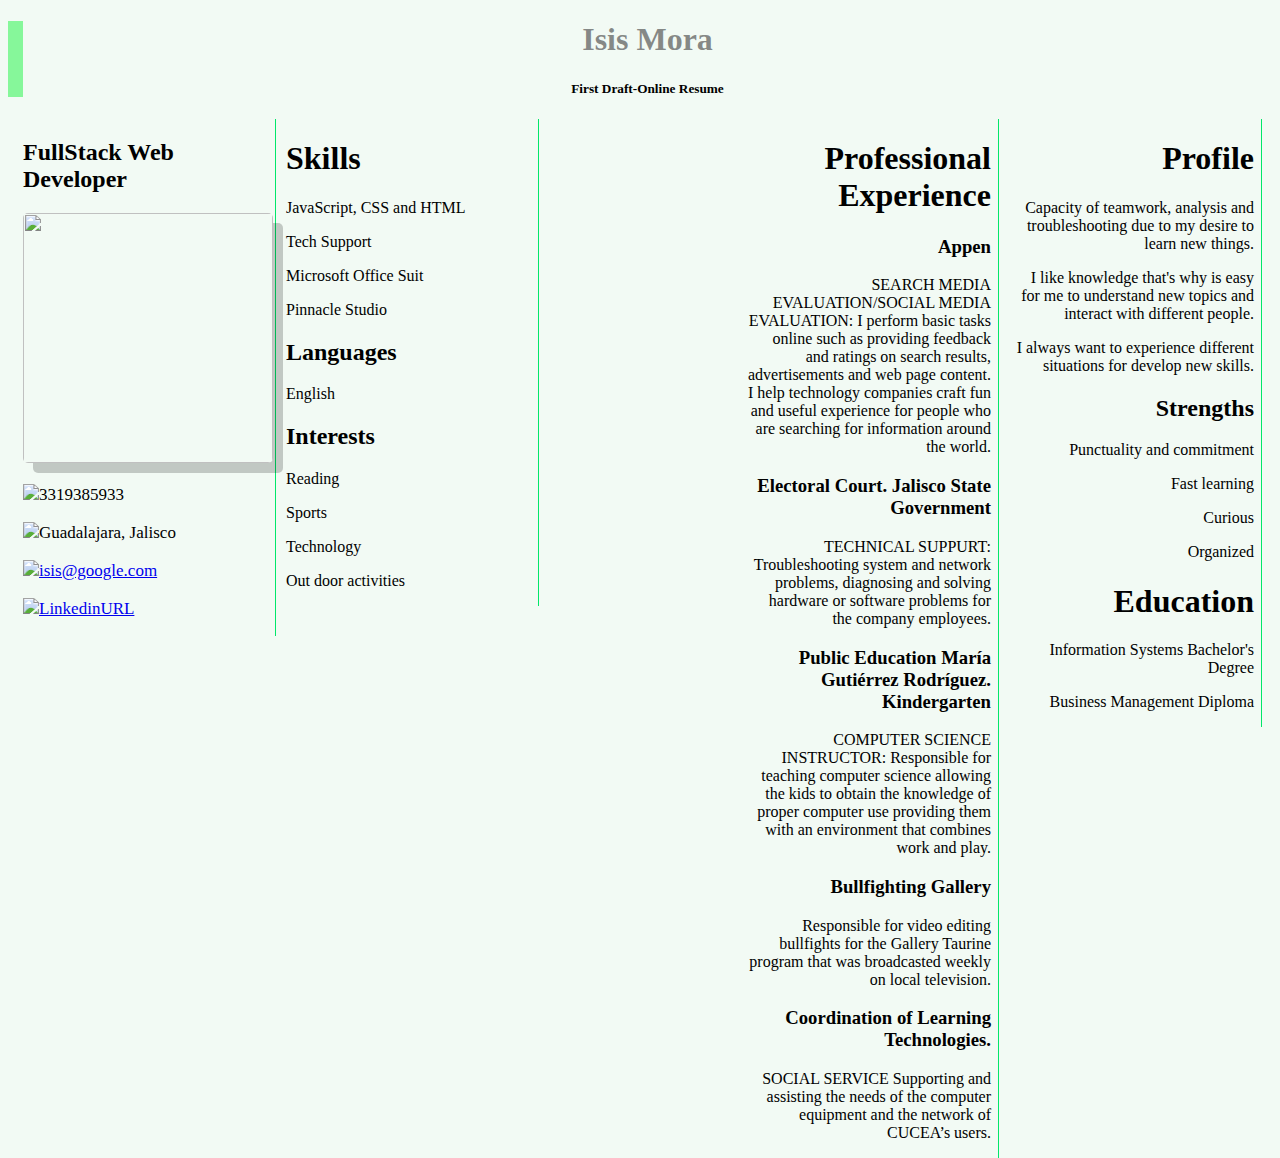
==== index.html @ 29e26cc3 "First Draft Online-Resume" ====
<!DOCTYPE html>
<html lang="en">
<head>
    <meta charset="UTF-8">
    <meta name="viewport" content="width=device-width, initial-scale=1.0">
    <meta http-equiv="X-UA-Compatible" content="ie=edge">
    <title>Resume</title>
    <link rel="stylesheet" href="styles.css">
</head>
<body>

    <div class="CONTENEDOR">                <!--CONTENEDOR-->

        <div class="ENCABEZADO">            <!--ENCABEZADO-->   <!--centrar-->
            <h1 style="color:rgba(49, 49, 49, 0.568)">Isis Mora</h1>
            <h5>First Draft-Online Resume</h5">
        </div>

        <div>                               <!--PRIMERAS DOS COLUMNAS-->
            <div class="IZQUIERDA1">                           <!--IZQUIERDA 1-->
                <div>                       <!--NOMBRE DEL PUESTO BUSCADO-->
                    <h2>FullStack Web Developer</h2>
                </div>
                <div>                       <!--IMAGEN-->
                    <img src="isis.jpg" id="IMI">
                </div>
                <div class="DATOS">         <!--DATOS DE CONTACTO-->
                    <p><img src="https://img.icons8.com/offices/30/000000/phone.png">3319385933</p>
                    <p><img src="https://img.icons8.com/offices/30/000000/marker.png">Guadalajara, Jalisco</p>
                    <p><img src="https://img.icons8.com/office/30/000000/secured-letter--v1.png"><a href = isis@google.com>isis@google.com</a></p>
                    <p><img src="https://img.icons8.com/office/30/000000/linkedin.png"><a href= https://mx.linkedin.com>LinkedinURL</a></p>
                </div>
            </div>          
            <div class="DERECHA1">          <!--DERECHA 1-->
                <div>                       <!--PERFIL-->
                    <h1>Profile</h1>
                    <p>Capacity of teamwork, analysis and troubleshooting due to my desire to learn new things.</p>
                    <p>I like knowledge that's why is easy for me to understand new topics and interact with different people.</p>
                    <p>I always want to experience different situations for develop new skills.</p>
                    <h2>Strengths</h2>
                    <p>Punctuality and commitment</p>
                    <p>Fast learning</p>
                    <p>Curious</p>
                    <p>Organized</p>
                </div>
                <div>                       <!--EDUCACION-->
                    <h1>Education</h1>
                    <p>Information Systems Bachelor's Degree</p>
                    <p>Business Management Diploma</p>
                </div>
            </div>
        </div>

        <div>               <!--SEGUNDAS DOS COLUMNAS-->
            <div class="IZQUIERDA2">           <!--HABILIDADES LENGUAGES INTERESES-->
                <h1>Skills</h1>
                <p>JavaScript, CSS and HTML</p>
                <p>Tech Support</p>
                <p>Microsoft Office Suit</p>
                <p>Pinnacle Studio</p>

                <h2>Languages</h2>
                <p>English</p>

                <h2>Interests</h2>
                <p>Reading</p>
                <p>Sports</p>
                <p>Technology</p>
                <p>Out door activities</p>
            </div>
            <div class="DERECHA2">           <!--EXPERIENCIA PROFESIONAL-->
                <h1>Professional Experience</h1>
                <h3>Appen</h3><p>SEARCH MEDIA EVALUATION/SOCIAL MEDIA EVALUATION: I perform basic tasks online such as providing feedback and ratings on search results, advertisements and web page content. I help technology companies craft fun and useful experience for people who are searching for information around the world.</p>
                <h3>Electoral Court. Jalisco State Government</h3><p>TECHNICAL SUPPURT: Troubleshooting system and network problems, diagnosing and solving hardware or software problems for the company employees.</p>
                <h3>Public Education María Gutiérrez Rodríguez. Kindergarten</h3><p>COMPUTER SCIENCE INSTRUCTOR: Responsible for teaching computer science allowing the kids to obtain the knowledge of proper computer use providing them with an environment that combines work and play.</p>
                <h3>Bullfighting Gallery</h3><p>Responsible for video editing bullfights for the Gallery Taurine program that was broadcasted weekly on local television.</p>
                <h3>Coordination of Learning Technologies.</h3><p>SOCIAL SERVICE Supporting and assisting the needs of the computer equipment and the network of CUCEA’s users.</p>
            </div>
        </div>

    </div>
    
</body>
</html>
---- styles.css ----
body{
    background-color: rgba(238, 248, 241, 0.767);
}

.CONTENEDOR {
  border-left: 15px solid rgba(73, 245, 102, 0.637);
}

.ENCABEZADO {
    text-align: center;
}

#IMI {

        width: 250px; 
        height: 250px;
        border-radius: 5px;
        box-shadow: 0.625rem 0.625rem 0 0 rgba(0,0,0,.2);
}

.DATOS {
    font-size: 17px;
    text-align: left;
}

.DERECHA1 {
    text-align:right;
    margin-right:10px;
    padding-right:7px;
    border-right:1px solid rgb(2, 231, 105);
    float:right;
    width:245px;  
}

.DERECHA2 {
    text-align:right;
    margin-right:10px;
    padding-right:7px;
    border-right:1px solid rgb(2, 231, 105);
    float:right;
    width:245px;
}

.IZQUIERDA1 {
    text-align:left;
    margin-right:10px;
    padding-right:7px;
    border-right:1px solid rgb(2, 231, 105);
    float:left;
    width:245px;  
}

.IZQUIERDA2 {
    text-align:left;
    margin-right:10px;
    padding-right:7px;
    border-right:1px solid rgb(2, 231, 105);
    float:left;
    width:245px;
}
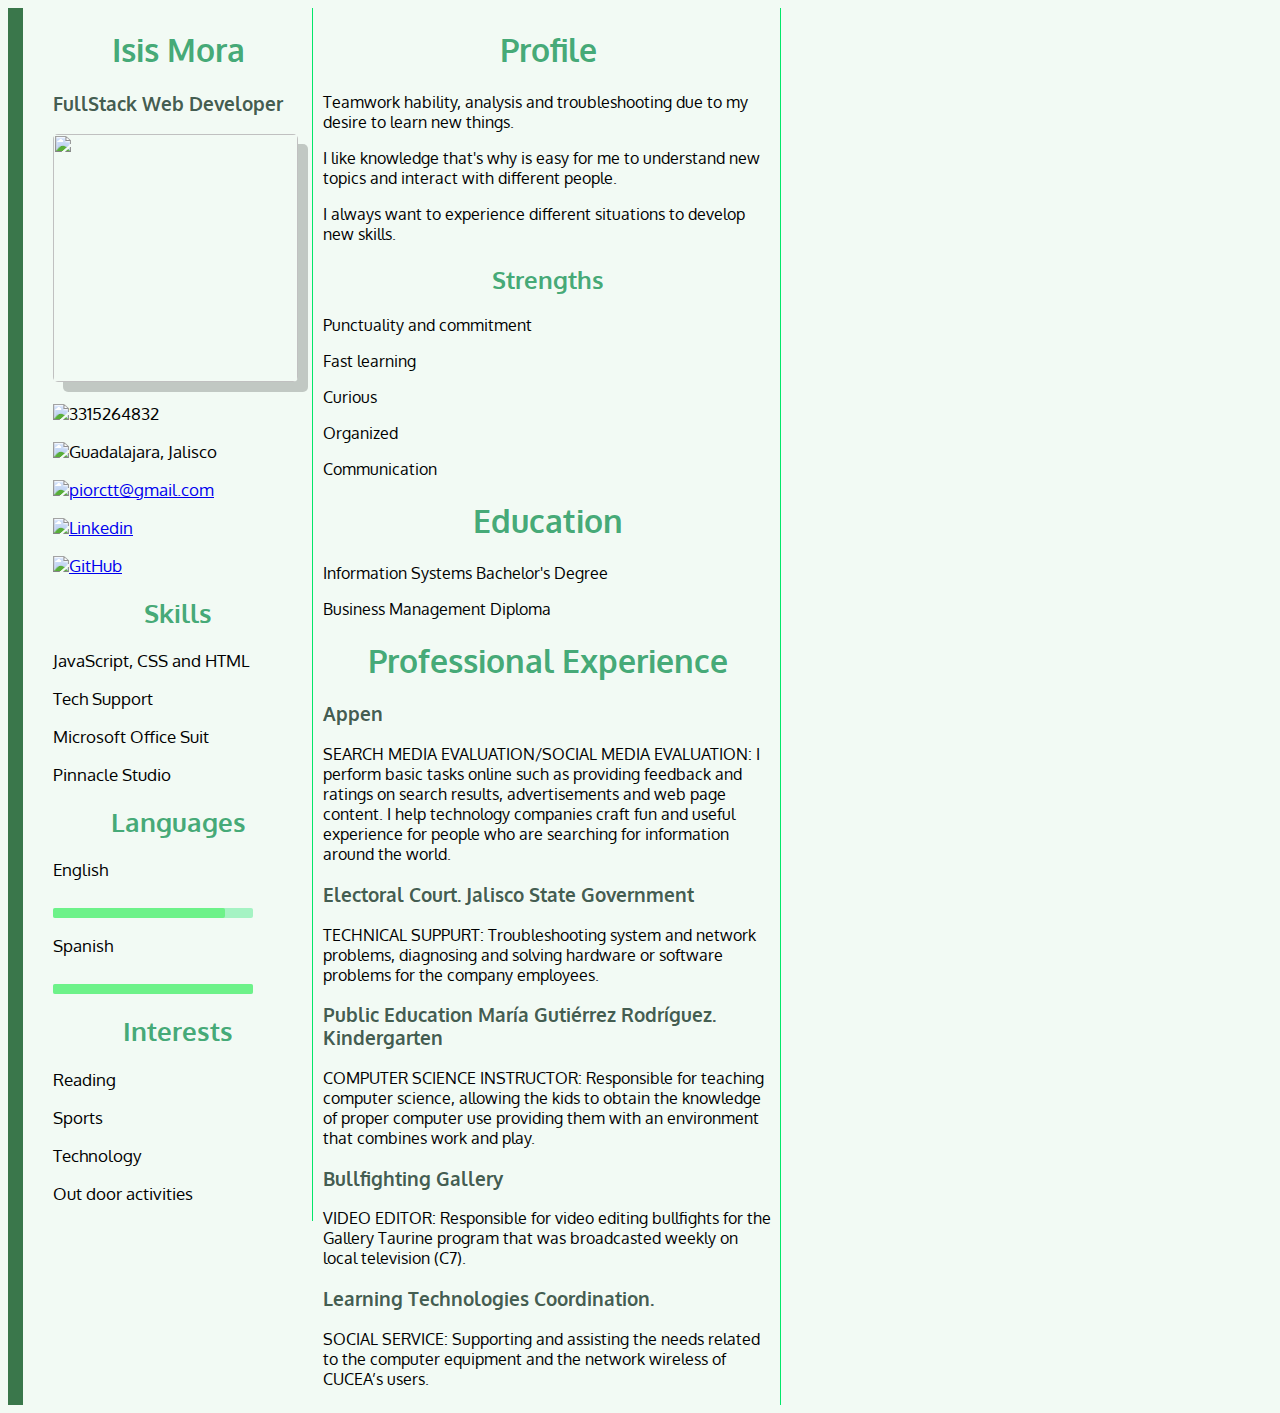
==== commit 8f0abfad: "resume segunda ronda" ====
--- a/index.html
+++ b/index.html
@@ -4,80 +4,78 @@
     <meta charset="UTF-8">
     <meta name="viewport" content="width=device-width, initial-scale=1.0">
     <meta http-equiv="X-UA-Compatible" content="ie=edge">
-    <title>Resume</title>
+    <title>Resume Isis Mora</title>
     <link rel="stylesheet" href="styles.css">
+    <link href="https://fonts.googleapis.com/css?family=Oxygen&display=swap" rel="stylesheet">
 </head>
 <body>
 
     <div class="CONTENEDOR">                <!--CONTENEDOR-->
-
-        <div class="ENCABEZADO">            <!--ENCABEZADO-->   <!--centrar-->
-            <h1 style="color:rgba(49, 49, 49, 0.568)">Isis Mora</h1>
-            <h5>First Draft-Online Resume</h5">
-        </div>
-
         <div>                               <!--PRIMERAS DOS COLUMNAS-->
-            <div class="IZQUIERDA1">                           <!--IZQUIERDA 1-->
+            <div class="IZQUIERDA1">
+            	<h1 id="TITULOS">Isis Mora</h1>	<!--IZQUIERDA 1-->                         
                 <div>                       <!--NOMBRE DEL PUESTO BUSCADO-->
-                    <h2>FullStack Web Developer</h2>
+                    <h3 id="SUBTITULOS">FullStack Web Developer</h3 id="TITULOS">
                 </div>
                 <div>                       <!--IMAGEN-->
                     <img src="isis.jpg" id="IMI">
                 </div>
                 <div class="DATOS">         <!--DATOS DE CONTACTO-->
-                    <p><img src="https://img.icons8.com/offices/30/000000/phone.png">3319385933</p>
-                    <p><img src="https://img.icons8.com/offices/30/000000/marker.png">Guadalajara, Jalisco</p>
-                    <p><img src="https://img.icons8.com/office/30/000000/secured-letter--v1.png"><a href = isis@google.com>isis@google.com</a></p>
-                    <p><img src="https://img.icons8.com/office/30/000000/linkedin.png"><a href= https://mx.linkedin.com>LinkedinURL</a></p>
+                    <p><img src="https://img.icons8.com/doodle/48/000000/phone-message.png">3315264832</p>
+                    <p><img src="https://img.icons8.com/doodle/48/000000/country.png">Guadalajara, Jalisco</p>
+                    <p><img src="https://img.icons8.com/doodle/48/000000/post-stamp--v1.png"><a href = "mailto:piorctt@gmail.com">piorctt@gmail.com</a></p>
+                    <p><img src="https://img.icons8.com/doodle/48/000000/linkedin-circled.png"><a href= https://www.linkedin.com/in/isis-mora-555739179/>Linkedin</a></p>
+                    <p><img src="https://img.icons8.com/doodle/48/000000/github--v1.png"><a href= https://github.com/IsisPMR/>GitHub</a></p>
+
+
+                    <h2 id="TITULOS">Skills</h2>
+                	<p>JavaScript, CSS and HTML</p>
+                	<p>Tech Support</p>
+                	<p>Microsoft Office Suit</p>
+                	<p>Pinnacle Studio</p>
+
+                	<h2 id="TITULOS">Languages</h2>
+                    <p>English</p>
+                    <progress value="43" max="50"></progress>
+                    <p>Spanish</p>
+                    <progress value="50" max="50"></progress>
+
+                	<h2 id="TITULOS" >Interests</h2>
+                	<p>Reading</p>
+                	<p>Sports</p>
+                	<p>Technology</p>
+                	<p>Out door activities</p>
                 </div>
             </div>          
             <div class="DERECHA1">          <!--DERECHA 1-->
                 <div>                       <!--PERFIL-->
-                    <h1>Profile</h1>
-                    <p>Capacity of teamwork, analysis and troubleshooting due to my desire to learn new things.</p>
+                    <h1 id="TITULOS">Profile</h1>
+                    <p>Teamwork hability, analysis and troubleshooting due to my desire to learn new things.</p>
                     <p>I like knowledge that's why is easy for me to understand new topics and interact with different people.</p>
-                    <p>I always want to experience different situations for develop new skills.</p>
-                    <h2>Strengths</h2>
+                    <p>I always want to experience different situations to develop new skills.</p>
+                    <h2 id="TITULOS">Strengths</h2>
                     <p>Punctuality and commitment</p>
                     <p>Fast learning</p>
                     <p>Curious</p>
                     <p>Organized</p>
+                    <p>Communication</p>
                 </div>
                 <div>                       <!--EDUCACION-->
-                    <h1>Education</h1>
+                    <h1 id="TITULOS">Education</h1>
                     <p>Information Systems Bachelor's Degree</p>
                     <p>Business Management Diploma</p>
-                </div>
+
+
+
+                    <h1 id="TITULOS">Professional Experience</h1>
+                	<h3 id="SUBTITULOS">Appen</h3><p>SEARCH MEDIA EVALUATION/SOCIAL MEDIA EVALUATION: I perform basic tasks online such as providing feedback and ratings on search results, advertisements and web page content. I help technology companies craft fun and useful experience for people who are searching for information around the world.</p>
+                	<h3 id="SUBTITULOS">Electoral Court. Jalisco State Government</h3><p>TECHNICAL SUPPURT: Troubleshooting system and network problems, diagnosing and solving hardware or software problems for the company employees.</p>
+                	<h3 id="SUBTITULOS">Public Education María Gutiérrez Rodríguez. Kindergarten</h3><p>COMPUTER SCIENCE INSTRUCTOR: Responsible for teaching computer science, allowing the kids to obtain the knowledge of proper computer use providing them with an environment that combines work and play.</p>
+                	<h3 id="SUBTITULOS">Bullfighting Gallery</h3><p>VIDEO EDITOR: Responsible for video editing bullfights for the Gallery Taurine program that was broadcasted weekly on local television (C7).</p>
+                	<h3 id="SUBTITULOS">Learning Technologies Coordination.</h3><p>SOCIAL SERVICE: Supporting and assisting the needs related to the computer equipment and the network wireless of CUCEA’s users.</p>
+                	</div>
             </div>
         </div>
-
-        <div>               <!--SEGUNDAS DOS COLUMNAS-->
-            <div class="IZQUIERDA2">           <!--HABILIDADES LENGUAGES INTERESES-->
-                <h1>Skills</h1>
-                <p>JavaScript, CSS and HTML</p>
-                <p>Tech Support</p>
-                <p>Microsoft Office Suit</p>
-                <p>Pinnacle Studio</p>
-
-                <h2>Languages</h2>
-                <p>English</p>
-
-                <h2>Interests</h2>
-                <p>Reading</p>
-                <p>Sports</p>
-                <p>Technology</p>
-                <p>Out door activities</p>
-            </div>
-            <div class="DERECHA2">           <!--EXPERIENCIA PROFESIONAL-->
-                <h1>Professional Experience</h1>
-                <h3>Appen</h3><p>SEARCH MEDIA EVALUATION/SOCIAL MEDIA EVALUATION: I perform basic tasks online such as providing feedback and ratings on search results, advertisements and web page content. I help technology companies craft fun and useful experience for people who are searching for information around the world.</p>
-                <h3>Electoral Court. Jalisco State Government</h3><p>TECHNICAL SUPPURT: Troubleshooting system and network problems, diagnosing and solving hardware or software problems for the company employees.</p>
-                <h3>Public Education María Gutiérrez Rodríguez. Kindergarten</h3><p>COMPUTER SCIENCE INSTRUCTOR: Responsible for teaching computer science allowing the kids to obtain the knowledge of proper computer use providing them with an environment that combines work and play.</p>
-                <h3>Bullfighting Gallery</h3><p>Responsible for video editing bullfights for the Gallery Taurine program that was broadcasted weekly on local television.</p>
-                <h3>Coordination of Learning Technologies.</h3><p>SOCIAL SERVICE Supporting and assisting the needs of the computer equipment and the network of CUCEA’s users.</p>
-            </div>
-        </div>
-
     </div>
     
 </body>
--- a/styles.css
+++ b/styles.css
@@ -1,19 +1,24 @@
 body{
     background-color: rgba(238, 248, 241, 0.767);
+    font-family: 'Oxygen', sans-serif;
+    text-decoration-color: slategrey;
 }
 
 .CONTENEDOR {
-  border-left: 15px solid rgba(73, 245, 102, 0.637);
+  border-left: 15px solid  rgba(2, 80, 24, 0.767);
+  display: flex;
+  flex-direction: row;
 }
 
 .ENCABEZADO {
     text-align: center;
+    display: flex;
+    flex-direction: column;
 }
 
 #IMI {
-
-        width: 250px; 
-        height: 250px;
+        width: 245px; 
+        height: 248px;
         border-radius: 5px;
         box-shadow: 0.625rem 0.625rem 0 0 rgba(0,0,0,.2);
 }
@@ -24,37 +29,34 @@
 }
 
 .DERECHA1 {
-    text-align:right;
     margin-right:10px;
     padding-right:7px;
     border-right:1px solid rgb(2, 231, 105);
     float:right;
-    width:245px;  
-}
-
-.DERECHA2 {
-    text-align:right;
-    margin-right:10px;
-    padding-right:7px;
-    border-right:1px solid rgb(2, 231, 105);
-    float:right;
-    width:245px;
+    width:450px; 
 }
 
 .IZQUIERDA1 {
     text-align:left;
+    margin-left: 30px;
     margin-right:10px;
-    padding-right:7px;
+    padding-right:9px;
     border-right:1px solid rgb(2, 231, 105);
     float:left;
-    width:245px;  
+    width:250px;  
 }
 
-.IZQUIERDA2 {
-    text-align:left;
-    margin-right:10px;
-    padding-right:7px;
-    border-right:1px solid rgb(2, 231, 105);
-    float:left;
-    width:245px;
+progress {border: 1px; height: 10px; width: 200px; border-radius: 5px;}
+/* Safari Chrome */
+progress::-webkit-progress-bar {border-radius: 2px; background-color: #a5f3c3;}
+progress::-webkit-progress-value {border-radius: 2px;background-color: #4cf167a1;}
+/* firefox */
+progress::-moz-progress-bar {border-radius: 2px;}
+
+#TITULOS {
+    color:rgba(4, 139, 72, 0.747);
+    text-align: center;
+}
+#SUBTITULOS {
+    color:rgba(1, 34, 18, 0.747);
 }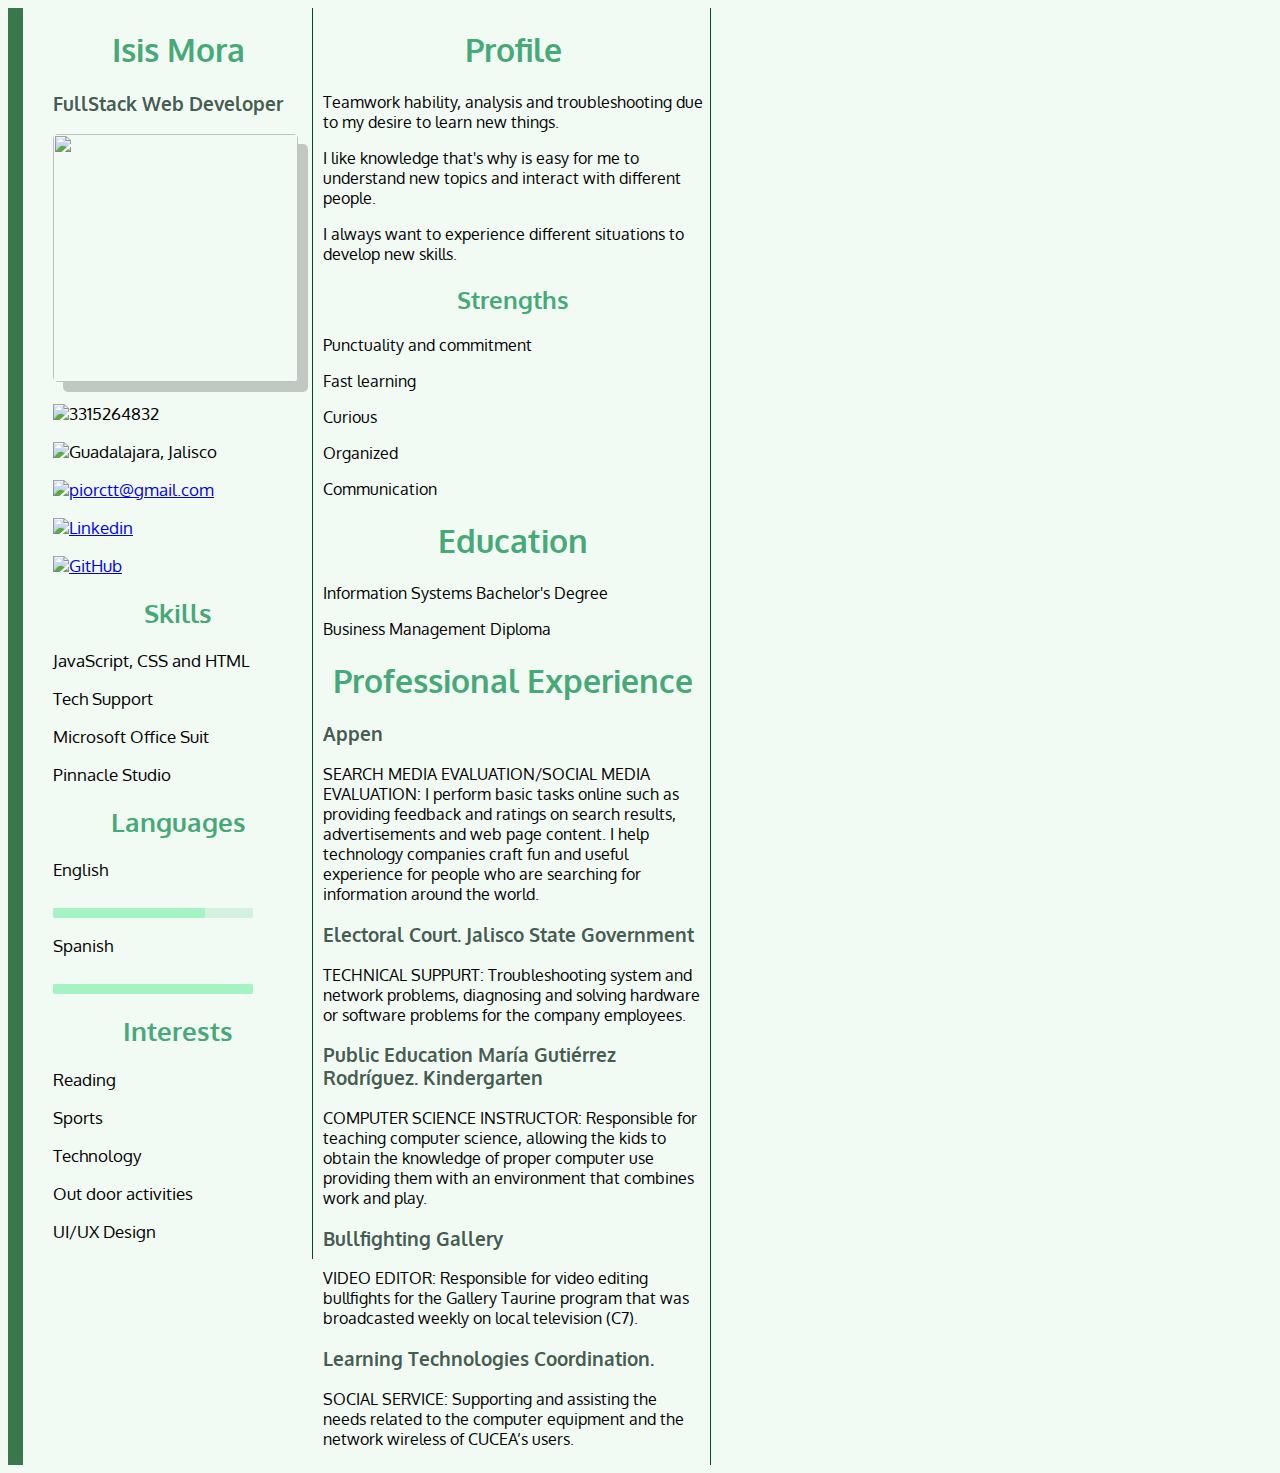
==== commit d0aebb92: "cambiar foto y ajustar margen" ====
--- a/index.html
+++ b/index.html
@@ -36,7 +36,7 @@
 
                 	<h2 id="TITULOS">Languages</h2>
                     <p>English</p>
-                    <progress value="43" max="50"></progress>
+                    <progress value="38" max="50"></progress>
                     <p>Spanish</p>
                     <progress value="50" max="50"></progress>
 
@@ -44,7 +44,8 @@
                 	<p>Reading</p>
                 	<p>Sports</p>
                 	<p>Technology</p>
-                	<p>Out door activities</p>
+                    <p>Out door activities</p>
+                    <p>UI/UX Design</p>
                 </div>
             </div>          
             <div class="DERECHA1">          <!--DERECHA 1-->
--- a/styles.css
+++ b/styles.css
@@ -8,12 +8,7 @@
   border-left: 15px solid  rgba(2, 80, 24, 0.767);
   display: flex;
   flex-direction: row;
-}
-
-.ENCABEZADO {
-    text-align: center;
-    display: flex;
-    flex-direction: column;
+  flex-wrap: wrap;
 }
 
 #IMI {
@@ -31,9 +26,9 @@
 .DERECHA1 {
     margin-right:10px;
     padding-right:7px;
-    border-right:1px solid rgb(2, 231, 105);
+    border-right:1px solid rgb(10, 73, 39);
     float:right;
-    width:450px; 
+    width:380px; 
 }
 
 .IZQUIERDA1 {
@@ -41,15 +36,15 @@
     margin-left: 30px;
     margin-right:10px;
     padding-right:9px;
-    border-right:1px solid rgb(2, 231, 105);
+    border-right:1px solid rgb(10, 73, 39);
     float:left;
-    width:250px;  
+    width:250px; 
 }
 
 progress {border: 1px; height: 10px; width: 200px; border-radius: 5px;}
 /* Safari Chrome */
-progress::-webkit-progress-bar {border-radius: 2px; background-color: #a5f3c3;}
-progress::-webkit-progress-value {border-radius: 2px;background-color: #4cf167a1;}
+progress::-webkit-progress-bar {border-radius: 2px; background-color: #d3f1de;}
+progress::-webkit-progress-value {border-radius: 2px;background-color: #a5f3c3;}
 /* firefox */
 progress::-moz-progress-bar {border-radius: 2px;}
 
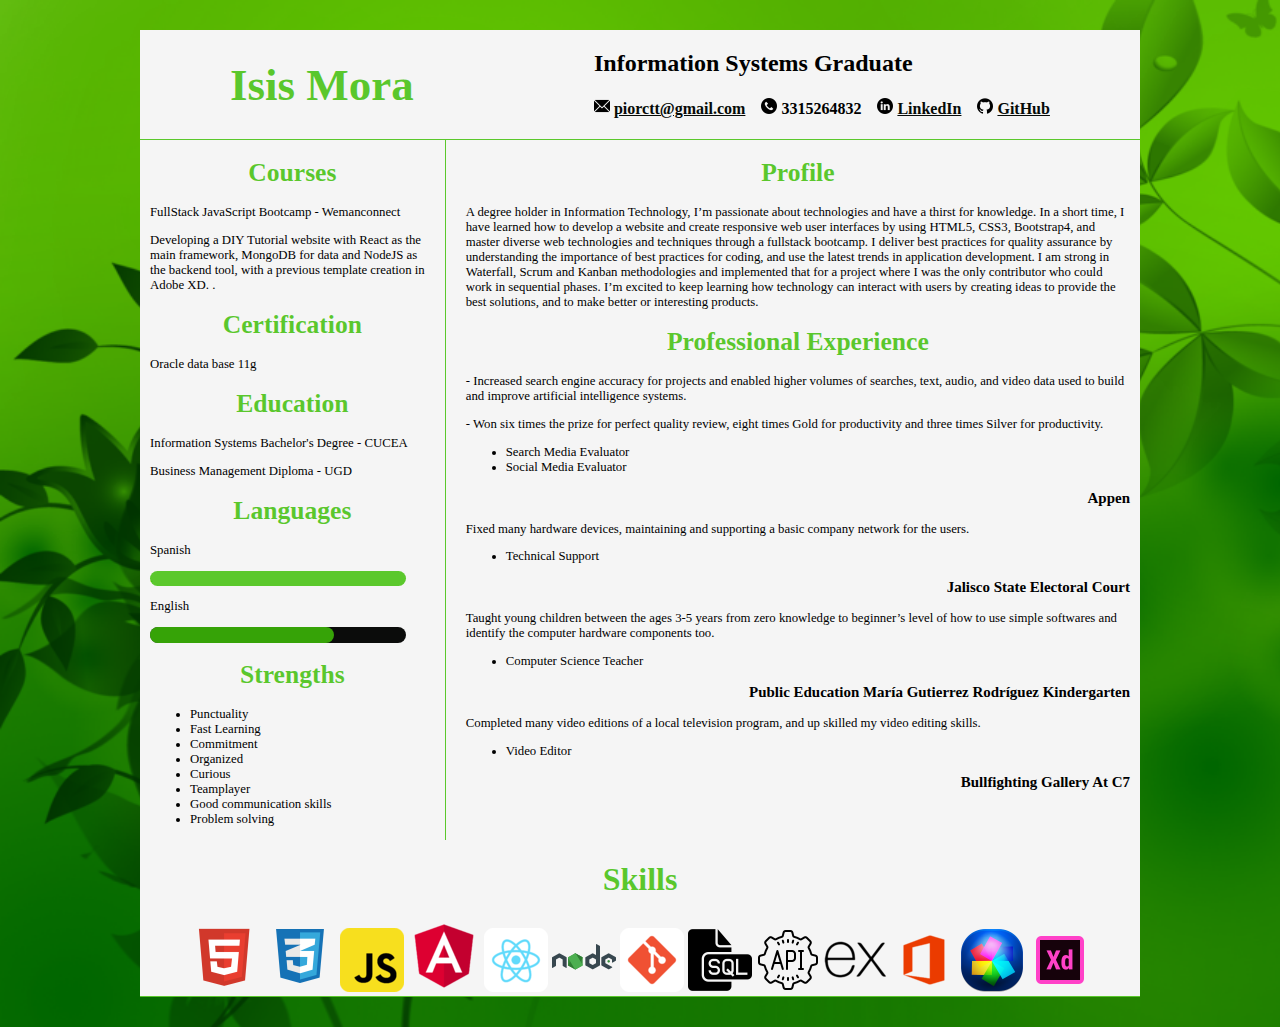
==== commit 61f79c8e: "Final Draft" ====
--- a/index.html
+++ b/index.html
@@ -3,81 +3,120 @@
 <head>
     <meta charset="UTF-8">
     <meta name="viewport" content="width=device-width, initial-scale=1.0">
-    <meta http-equiv="X-UA-Compatible" content="ie=edge">
-    <title>Resume Isis Mora</title>
-    <link rel="stylesheet" href="styles.css">
-    <link href="https://fonts.googleapis.com/css?family=Oxygen&display=swap" rel="stylesheet">
+    <title>Isis Mora</title>
+    <link rel="stylesheet" href="styles.css"/>
+    <link href="https://fonts.googleapis.com/css?family=Philosopher&display=swap" rel="stylesheet">
 </head>
 <body>
-
-    <div class="CONTENEDOR">                <!--CONTENEDOR-->
-        <div>                               <!--PRIMERAS DOS COLUMNAS-->
-            <div class="IZQUIERDA1">
-            	<h1 id="TITULOS">Isis Mora</h1>	<!--IZQUIERDA 1-->                         
-                <div>                       <!--NOMBRE DEL PUESTO BUSCADO-->
-                    <h3 id="SUBTITULOS">FullStack Web Developer</h3 id="TITULOS">
-                </div>
-                <div>                       <!--IMAGEN-->
-                    <img src="isis.jpg" id="IMI">
-                </div>
-                <div class="DATOS">         <!--DATOS DE CONTACTO-->
-                    <p><img src="https://img.icons8.com/doodle/48/000000/phone-message.png">3315264832</p>
-                    <p><img src="https://img.icons8.com/doodle/48/000000/country.png">Guadalajara, Jalisco</p>
-                    <p><img src="https://img.icons8.com/doodle/48/000000/post-stamp--v1.png"><a href = "mailto:piorctt@gmail.com">piorctt@gmail.com</a></p>
-                    <p><img src="https://img.icons8.com/doodle/48/000000/linkedin-circled.png"><a href= https://www.linkedin.com/in/isis-mora-555739179/>Linkedin</a></p>
-                    <p><img src="https://img.icons8.com/doodle/48/000000/github--v1.png"><a href= https://github.com/IsisPMR/>GitHub</a></p>
-
-
-                    <h2 id="TITULOS">Skills</h2>
-                	<p>JavaScript, CSS and HTML</p>
-                	<p>Tech Support</p>
-                	<p>Microsoft Office Suit</p>
-                	<p>Pinnacle Studio</p>
-
-                	<h2 id="TITULOS">Languages</h2>
-                    <p>English</p>
-                    <progress value="38" max="50"></progress>
-                    <p>Spanish</p>
-                    <progress value="50" max="50"></progress>
-
-                	<h2 id="TITULOS" >Interests</h2>
-                	<p>Reading</p>
-                	<p>Sports</p>
-                	<p>Technology</p>
-                    <p>Out door activities</p>
-                    <p>UI/UX Design</p>
-                </div>
-            </div>          
-            <div class="DERECHA1">          <!--DERECHA 1-->
-                <div>                       <!--PERFIL-->
-                    <h1 id="TITULOS">Profile</h1>
-                    <p>Teamwork hability, analysis and troubleshooting due to my desire to learn new things.</p>
-                    <p>I like knowledge that's why is easy for me to understand new topics and interact with different people.</p>
-                    <p>I always want to experience different situations to develop new skills.</p>
-                    <h2 id="TITULOS">Strengths</h2>
-                    <p>Punctuality and commitment</p>
-                    <p>Fast learning</p>
-                    <p>Curious</p>
-                    <p>Organized</p>
-                    <p>Communication</p>
-                </div>
-                <div>                       <!--EDUCACION-->
-                    <h1 id="TITULOS">Education</h1>
-                    <p>Information Systems Bachelor's Degree</p>
-                    <p>Business Management Diploma</p>
-
-
-
-                    <h1 id="TITULOS">Professional Experience</h1>
-                	<h3 id="SUBTITULOS">Appen</h3><p>SEARCH MEDIA EVALUATION/SOCIAL MEDIA EVALUATION: I perform basic tasks online such as providing feedback and ratings on search results, advertisements and web page content. I help technology companies craft fun and useful experience for people who are searching for information around the world.</p>
-                	<h3 id="SUBTITULOS">Electoral Court. Jalisco State Government</h3><p>TECHNICAL SUPPURT: Troubleshooting system and network problems, diagnosing and solving hardware or software problems for the company employees.</p>
-                	<h3 id="SUBTITULOS">Public Education María Gutiérrez Rodríguez. Kindergarten</h3><p>COMPUTER SCIENCE INSTRUCTOR: Responsible for teaching computer science, allowing the kids to obtain the knowledge of proper computer use providing them with an environment that combines work and play.</p>
-                	<h3 id="SUBTITULOS">Bullfighting Gallery</h3><p>VIDEO EDITOR: Responsible for video editing bullfights for the Gallery Taurine program that was broadcasted weekly on local television (C7).</p>
-                	<h3 id="SUBTITULOS">Learning Technologies Coordination.</h3><p>SOCIAL SERVICE: Supporting and assisting the needs related to the computer equipment and the network wireless of CUCEA’s users.</p>
-                	</div>
+    <div class="container">
+        <div class="header">
+            <h1 class="title">Isis Mora</h1>
+            <div>
+              <h2>Information Systems Graduate</h2>
+              <h4><img src="img/mail.png">&nbsp;<a href = "mailto:piorctt@gmail.com">piorctt@gmail.com</a>&nbsp;&nbsp;&nbsp;
+              <img src="img//phone.png">&nbsp;3315264832&nbsp;&nbsp;&nbsp;
+              <img src="img/linkedin.png">&nbsp;<a href="https://www.linkedin.com/in/isis-mora-555739179/">LinkedIn</a>&nbsp;&nbsp;&nbsp;
+              <img src="img/git.png">&nbsp;<a href= "https://github.com/IsisPMR">GitHub</a></h4>
             </div>
         </div>
-    </div>
-    
+        <div class="colContainer">
+            <div class="column1">
+                <div class="cources">
+                    <h1 class="sub-title">Courses</h1>
+                    <p>FullStack JavaScript Bootcamp - Wemanconnect</p>
+                    <p>Developing a DIY Tutorial website with React as the main framework, MongoDB for data and NodeJS as the backend tool, 
+                        with a previous template creation in Adobe XD. .</p>
+                </div>
+                <div class="certification">
+                    <h1 class="sub-title">Certification</h1>
+                    <p>Oracle data base 11g</p>
+                </div>
+                <div class="education">
+                    <h1 class="sub-title">Education</h1>
+                    <p>Information Systems Bachelor's Degree - CUCEA</p>
+                    <p>Business Management Diploma - UGD</p>
+                </div>
+                <div class="languages">
+                    <h1 class="sub-title">Languages</h1>
+                        <p>Spanish</p>
+                        <div class="spanish">.</div>
+                        <p>English</p>
+                        <div id="english"></div>
+                </div>
+                <div class="strengths">
+                    <h1 class="sub-title">Strengths</h1>
+                        <ul>
+                          <li>Punctuality</li>
+                          <li>Fast Learning</li>
+                          <li>Commitment</li>
+                          <li>Organized</li>
+                          <li>Curious</li>
+                          <li>Teamplayer</li>
+                          <li>Good communication skills</li>
+                          <li>Problem solving</li>
+                        </ul>
+                  </div>
+            </div>
+            <div class="column2">
+                <div class="profile">
+                    <h1 class="sub-title">Profile</h1>
+                    <p>A degree holder in Information Technology, I’m passionate about technologies and have a thirst for knowledge. 
+                    In a short time, I have learned how to develop a website and create responsive web user interfaces by using HTML5, 
+                    CSS3, Bootstrap4, and master diverse web technologies and techniques through a fullstack bootcamp. I deliver best 
+                    practices for quality assurance by understanding the importance of best practices for coding, and use the latest trends 
+                    in application development. I am strong in Waterfall, Scrum and Kanban methodologies and implemented that for a project 
+                    where I was the only contributor who could work in sequential phases. I’m excited to keep learning how technology can 
+                    interact with users by creating ideas to provide the best solutions, and to make better or interesting products.</p>
+                </div>
+                <div class="professional">
+                    <h1 class="sub-title">Professional Experience</h1>
+                    <p>- Increased search engine accuracy for projects and enabled higher volumes of searches, text, audio, and video data 
+                      used to build and improve artificial intelligence systems.</p>
+                    <p>- Won six times the prize for perfect quality review, eight times Gold for productivity and three times Silver for productivity.</p>
+                      <ul>
+                        <li>Search Media Evaluator</li>
+                        <li>Social Media Evaluator</li>
+                      </ul>
+                      <h3 class="jobTitle">Appen</h3>
+                    
+                    <p>Fixed many hardware devices, maintaining and supporting a basic company network for the users.</p>
+                      <ul>
+                        <li>Technical Support</li>
+                      </ul>
+                      <h3 class="jobTitle">Jalisco State Electoral Court</h3>
+                    
+                    <p>Taught young children between the ages 3-5 years from zero knowledge to beginner’s level of how to use simple softwares 
+                      and identify the computer hardware components too.</p>
+                      <ul>
+                        <li>Computer Science Teacher</li>
+                      </ul>
+                      <h3 class="jobTitle">Public Education María Gutierrez Rodríguez Kindergarten</h3>
+                    
+                    <p>Completed many video editions of a local television program, and up skilled my video editing skills. </p>
+                      <ul>
+                        <li>Video Editor</li>
+                      </ul>
+                      <h3 class="jobTitle">Bullfighting Gallery At C7</h3>
+                  </div>    
+            </div>
+        </div>
+        <div class="footer">
+            <h1 class="sub-title">Skills</h1>
+          <div class="skills">
+            <img src="img/html5.png">
+            <img src="img/css3.png">
+            <img src="img/javascript.png">
+            <img src="img/angular.png">
+            <img src="img/react.png">
+            <img src="img/nodejs.png">
+            <img src="img/git2.png">
+            <img src="img/sql.png">
+            <img src="img/api.png">
+            <img src="img/expressjs.png">
+            <img src="img/office.png">
+            <img src="img/pinnacle.png">
+            <img src="img/adobeXD.png">
+          </div>
+    </div>   
 </body>
 </html>--- a/styles.css
+++ b/styles.css
@@ -1,57 +1,160 @@
-body{
-    background-color: rgba(238, 248, 241, 0.767);
-    font-family: 'Oxygen', sans-serif;
-    text-decoration-color: slategrey;
+body { 
+  background-image: url("img/green.png");
+  background-size: cover;
 }
 
-.CONTENEDOR {
-  border-left: 15px solid  rgba(2, 80, 24, 0.767);
-  display: flex;
-  flex-direction: row;
-  flex-wrap: wrap;
+.container {
+    height: 100%;
+    width: 100%;
+    font-family: 'Philosopher', ;
+    max-width: 1000px;
+    margin: 30px auto;
 }
 
-#IMI {
-        width: 245px; 
-        height: 248px;
-        border-radius: 5px;
-        box-shadow: 0.625rem 0.625rem 0 0 rgba(0,0,0,.2);
+
+  .header {
+    background-color: whitesmoke;
+    width: 100%;
+    height: 20%;
+    margin: auto;
+    display: flex;
+    flex-wrap: wrap;
+    flex-direction: row;
+    justify-content: space-around;
+    border-bottom:1px solid #3ebf07d8;
+    align-items: center;
+  }
+  .title {
+    line-height: 0%;
+    font-size: 45px;
+    color: #3ebf07d8;
+    text-align: center;
+  }
+  a {
+    color: rgb(6, 10, 7);
+  }
+  a:hover {
+    color: #3ebf07d8;
+  }
+
+  #phone {
+    transition: all .2s ease-in-out;
+  }
+  #phone:hover {
+    transform: scale(1.1);
+  }
+
+
+  .colContainer {
+    background-color: whitesmoke;
+    width: 100%;
+    height: 100%;
+    display: flex;
+    flex-direction: row;
+    justify-content: space-around;
+    align-content: center;
+    font-size: .8em;
+  }
+  .sub-title {
+    color: #3ebf07d8;
+    text-align: center;
+    transition: all .2s ease-in-out;
+  }
+  .sub-title:hover {
+    transform: scale(1.1);
+  }
+
+  .column1 {
+    height: initial;
+    width: 30%;
+    padding-left: 3px;
+    border-right: 1px solid #3ebf07d8;
+    padding-left: 1%;
+    padding-right: 1%;
+    text-align: left;
+  }
+
+  .spanish{
+    background-color: #3ebf07d8;
+    border-radius: 13px;
+    width: 90%;
+    color: #3ebf07d8;
+    }
+
+  #english {
+    background: rgb(11, 12, 11);
+    border-radius: 13px;
+    height: 16px;
+    width: 90%;
+}
+  #english:after {
+    content: '';
+    display: block;
+    background: #3ebf07d8;
+    width: 72%;
+    height: 100%;
+    border-radius: 9px;
 }
 
-.DATOS {
-    font-size: 17px;
-    text-align: left;
+
+  .column2 {
+    height: initial;
+    width: 70%;
+    padding-left: 2%;
+    padding-right: 1%;
+  }
+
+  .jobTitle {
+    text-align: right;
+  }
+
+  .footer {
+    background-color: whitesmoke;
+    width: 100%;
+    height: 20%;
+    margin: auto;
+    display: flex;
+    flex-wrap: wrap;
+    flex-direction: column;
+    justify-content: space-around;
+    border-bottom:1px solid #3ebf07d8;
+    align-items: center;
+  }
+
+
+  #sHtml {
+    background: rgb(11, 12, 11);
+    border-radius: 13px;
+    height: 16px;
+    width: 25%;
+}
+  #sHtml:after {
+    content: '';
+    display: block;
+    background: #3ebf07d8;
+    width: 16%;
+    height: 100%;
+    border-radius: 9px;
 }
 
-.DERECHA1 {
-    margin-right:10px;
-    padding-right:7px;
-    border-right:1px solid rgb(10, 73, 39);
-    float:right;
-    width:380px; 
-}
-
-.IZQUIERDA1 {
-    text-align:left;
-    margin-left: 30px;
-    margin-right:10px;
-    padding-right:9px;
-    border-right:1px solid rgb(10, 73, 39);
-    float:left;
-    width:250px; 
-}
-
-progress {border: 1px; height: 10px; width: 200px; border-radius: 5px;}
-/* Safari Chrome */
-progress::-webkit-progress-bar {border-radius: 2px; background-color: #d3f1de;}
-progress::-webkit-progress-value {border-radius: 2px;background-color: #a5f3c3;}
-/* firefox */
-progress::-moz-progress-bar {border-radius: 2px;}
-
-#TITULOS {
-    color:rgba(4, 139, 72, 0.747);
-    text-align: center;
-}
-#SUBTITULOS {
-    color:rgba(1, 34, 18, 0.747);
-}+  @media screen and (min-width: 1001px) {
+    .col1 {
+      width: 30%;
+    }
+    .col2 {
+      width: 70%;
+      font-size: medium;
+    }
+  }
+  @media screen and (max-width: 1000px) {
+    .col-container {
+      flex-direction: column;
+    }
+    .col1 {
+      width: 100%;
+    }
+    .col2 {
+      width: 100%;
+      font-size: small;
+    }
+  }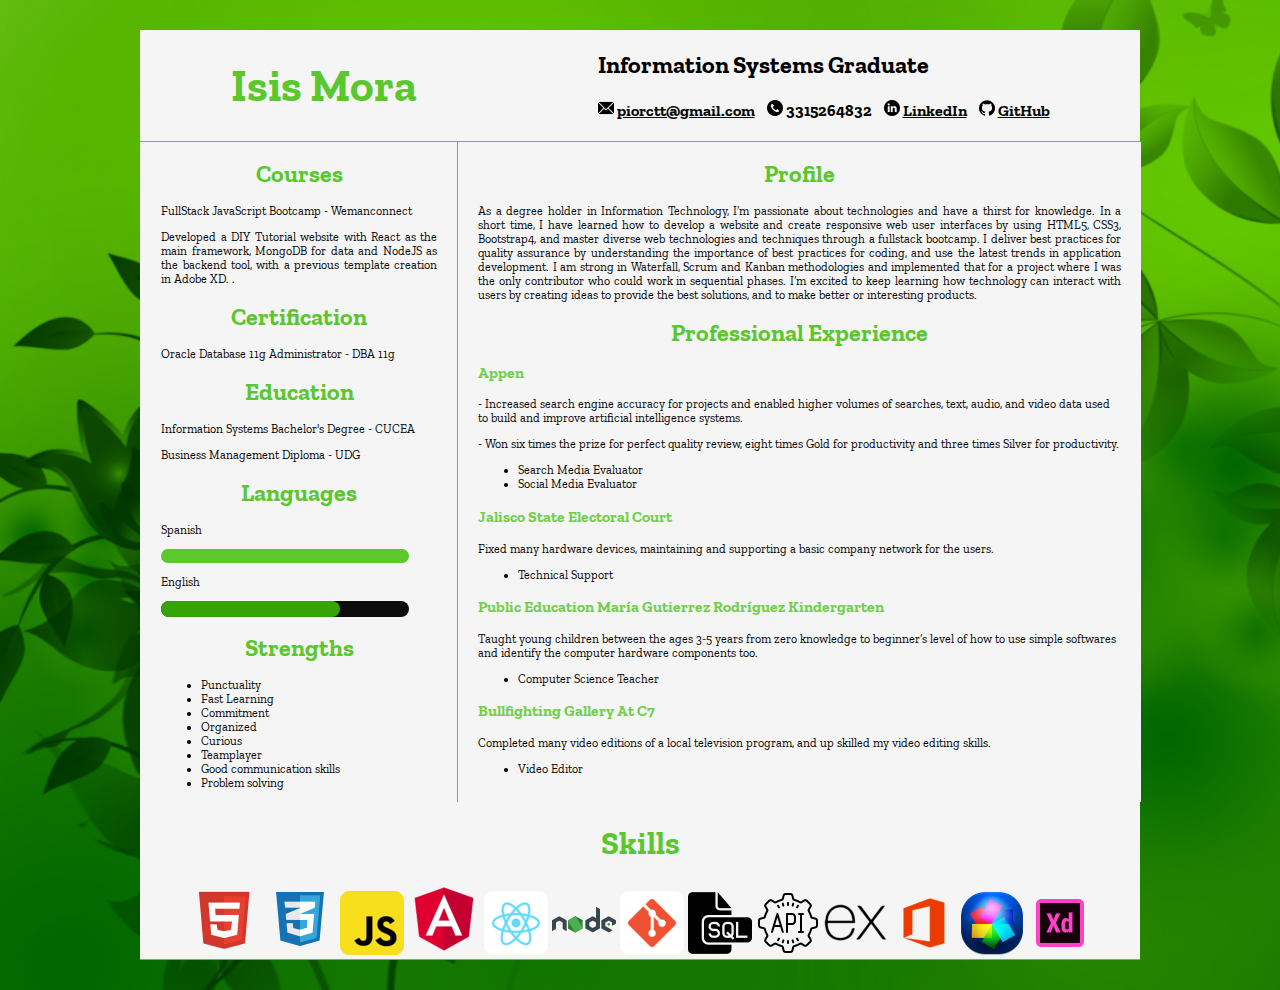
==== commit 9c552584: "Final Resume just one day to the PDF version" ====
--- a/index.html
+++ b/index.html
@@ -5,7 +5,7 @@
     <meta name="viewport" content="width=device-width, initial-scale=1.0">
     <title>Isis Mora</title>
     <link rel="stylesheet" href="styles.css"/>
-    <link href="https://fonts.googleapis.com/css?family=Philosopher&display=swap" rel="stylesheet">
+    <link href="https://fonts.googleapis.com/css?family=Zilla+Slab&display=swap" rel="stylesheet">
 </head>
 <body>
     <div class="container">
@@ -24,17 +24,17 @@
                 <div class="cources">
                     <h1 class="sub-title">Courses</h1>
                     <p>FullStack JavaScript Bootcamp - Wemanconnect</p>
-                    <p>Developing a DIY Tutorial website with React as the main framework, MongoDB for data and NodeJS as the backend tool, 
+                    <p id="bootcamp">Developed a DIY Tutorial website with React as the main framework, MongoDB for data and NodeJS as the backend tool, 
                         with a previous template creation in Adobe XD. .</p>
                 </div>
                 <div class="certification">
                     <h1 class="sub-title">Certification</h1>
-                    <p>Oracle data base 11g</p>
+                    <p>Oracle Database 11g Administrator - DBA 11g</p>
                 </div>
                 <div class="education">
                     <h1 class="sub-title">Education</h1>
                     <p>Information Systems Bachelor's Degree - CUCEA</p>
-                    <p>Business Management Diploma - UGD</p>
+                    <p>Business Management Diploma - UDG</p>
                 </div>
                 <div class="languages">
                     <h1 class="sub-title">Languages</h1>
@@ -60,7 +60,7 @@
             <div class="column2">
                 <div class="profile">
                     <h1 class="sub-title">Profile</h1>
-                    <p>A degree holder in Information Technology, I’m passionate about technologies and have a thirst for knowledge. 
+                    <p>As a degree holder in Information Technology, I’m passionate about technologies and have a thirst for knowledge. 
                     In a short time, I have learned how to develop a website and create responsive web user interfaces by using HTML5, 
                     CSS3, Bootstrap4, and master diverse web technologies and techniques through a fullstack bootcamp. I deliver best 
                     practices for quality assurance by understanding the importance of best practices for coding, and use the latest trends 
@@ -70,6 +70,7 @@
                 </div>
                 <div class="professional">
                     <h1 class="sub-title">Professional Experience</h1>
+                    <h3 class="jobTitle">Appen</h3>
                     <p>- Increased search engine accuracy for projects and enabled higher volumes of searches, text, audio, and video data 
                       used to build and improve artificial intelligence systems.</p>
                     <p>- Won six times the prize for perfect quality review, eight times Gold for productivity and three times Silver for productivity.</p>
@@ -77,45 +78,44 @@
                         <li>Search Media Evaluator</li>
                         <li>Social Media Evaluator</li>
                       </ul>
-                      <h3 class="jobTitle">Appen</h3>
-                    
+
+                      <h3 class="jobTitle">Jalisco State Electoral Court</h3>
                     <p>Fixed many hardware devices, maintaining and supporting a basic company network for the users.</p>
                       <ul>
                         <li>Technical Support</li>
                       </ul>
-                      <h3 class="jobTitle">Jalisco State Electoral Court</h3>
                     
+                      <h3 class="jobTitle">Public Education María Gutierrez Rodríguez Kindergarten</h3>
                     <p>Taught young children between the ages 3-5 years from zero knowledge to beginner’s level of how to use simple softwares 
                       and identify the computer hardware components too.</p>
                       <ul>
                         <li>Computer Science Teacher</li>
                       </ul>
-                      <h3 class="jobTitle">Public Education María Gutierrez Rodríguez Kindergarten</h3>
                     
+                      <h3 class="jobTitle">Bullfighting Gallery At C7</h3>
                     <p>Completed many video editions of a local television program, and up skilled my video editing skills. </p>
                       <ul>
                         <li>Video Editor</li>
                       </ul>
-                      <h3 class="jobTitle">Bullfighting Gallery At C7</h3>
                   </div>    
             </div>
         </div>
         <div class="footer">
             <h1 class="sub-title">Skills</h1>
           <div class="skills">
-            <img src="img/html5.png">
-            <img src="img/css3.png">
-            <img src="img/javascript.png">
-            <img src="img/angular.png">
-            <img src="img/react.png">
-            <img src="img/nodejs.png">
-            <img src="img/git2.png">
-            <img src="img/sql.png">
-            <img src="img/api.png">
-            <img src="img/expressjs.png">
-            <img src="img/office.png">
-            <img src="img/pinnacle.png">
-            <img src="img/adobeXD.png">
+            <img src="img/html5.png" class="icons">
+            <img src="img/css3.png" class="icons">
+            <img src="img/javascript.png" class="icons">
+            <img src="img/angular.png" class="icons">
+            <img src="img/react.png" class="icons">
+            <img src="img/nodejs.png" class="icons">
+            <img src="img/git2.png" class="icons">
+            <img src="img/sql.png" class="icons">
+            <img src="img/api.png" class="icons">
+            <img src="img/expressjs.png" class="icons">
+            <img src="img/office.png" class="icons">
+            <img src="img/pinnacle.png" class="icons">
+            <img src="img/adobeXD.png" class="icons">
           </div>
     </div>   
 </body>
--- a/styles.css
+++ b/styles.css
@@ -1,6 +1,7 @@
 body { 
   background-image: url("img/green.png");
   background-size: cover;
+  font-family: 'Zilla Slab';
 }
 
 .container {
@@ -37,13 +38,6 @@
     color: #3ebf07d8;
   }
 
-  #phone {
-    transition: all .2s ease-in-out;
-  }
-  #phone:hover {
-    transform: scale(1.1);
-  }
-
 
   .colContainer {
     background-color: whitesmoke;
@@ -53,7 +47,8 @@
     flex-direction: row;
     justify-content: space-around;
     align-content: center;
-    font-size: .8em;
+    font-size: 75%;
+    padding-left: 1.3px;
   }
   .sub-title {
     color: #3ebf07d8;
@@ -64,14 +59,20 @@
     transform: scale(1.1);
   }
 
+  #bootcamp {
+    text-align: justify;
+  }
+  .profile {
+    text-align: justify;
+  }
+
   .column1 {
     height: initial;
     width: 30%;
-    padding-left: 3px;
     border-right: 1px solid #3ebf07d8;
-    padding-left: 1%;
-    padding-right: 1%;
     text-align: left;
+    padding-left: 2%;
+    padding-right: 2%;
   }
 
   .spanish{
@@ -101,11 +102,12 @@
     height: initial;
     width: 70%;
     padding-left: 2%;
-    padding-right: 1%;
+    padding-right: 2%;
   }
 
   .jobTitle {
-    text-align: right;
+    font-size: 1.3em;
+    color: #3ebf07b9;
   }
 
   .footer {
@@ -137,6 +139,15 @@
     border-radius: 9px;
 }
 
+
+.icons {
+  transition: all .2s ease-in-out;
+}
+.icons:hover {
+  transform: scale(1.5);
+}
+
+
   @media screen and (min-width: 1001px) {
     .col1 {
       width: 30%;
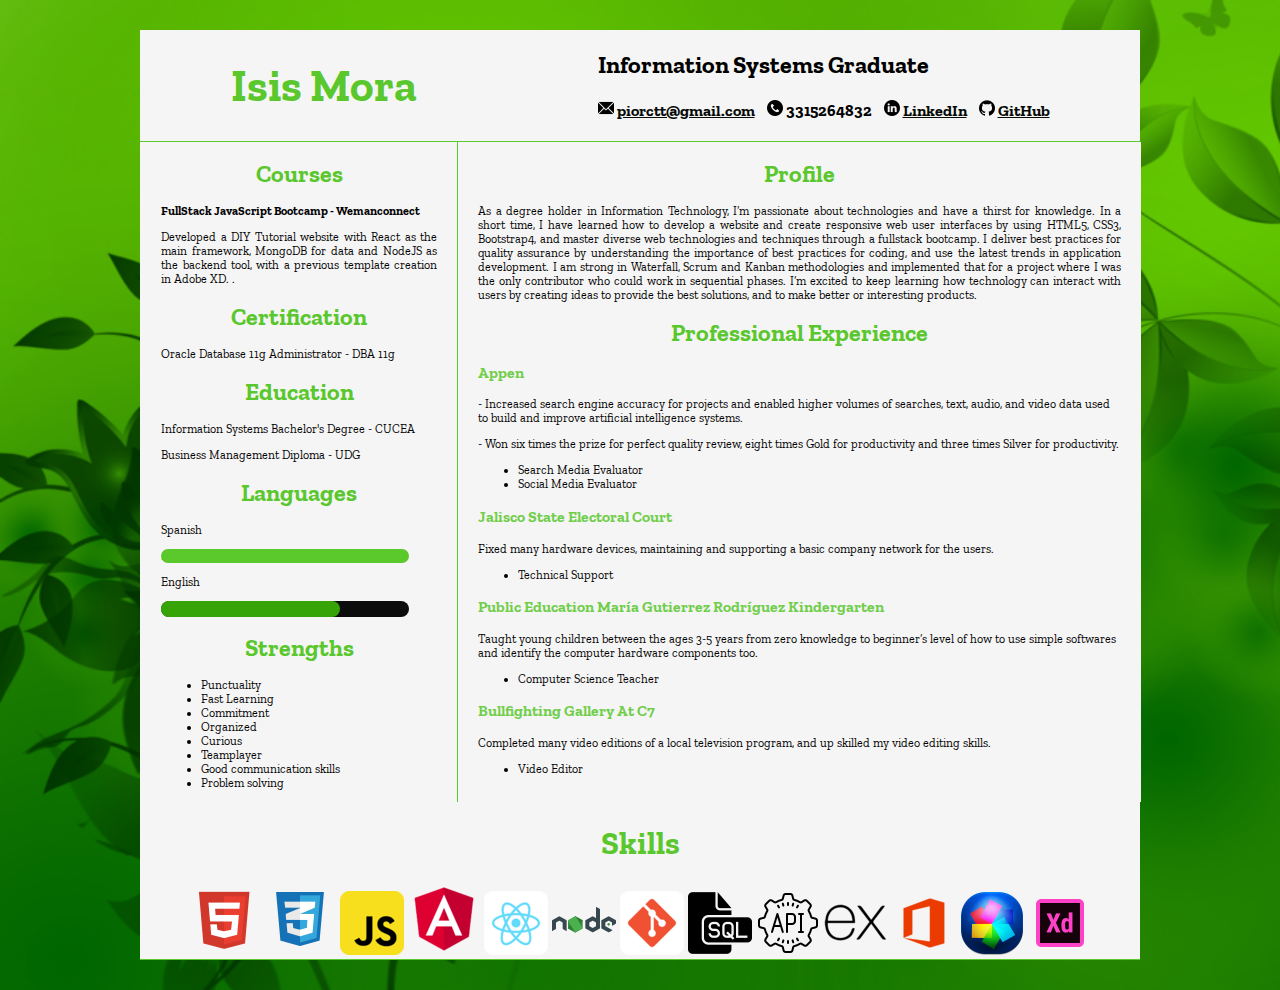
==== commit 8a9149d9: "Final Resume" ====
--- a/index.html
+++ b/index.html
@@ -23,7 +23,7 @@
             <div class="column1">
                 <div class="cources">
                     <h1 class="sub-title">Courses</h1>
-                    <p>FullStack JavaScript Bootcamp - Wemanconnect</p>
+                    <p id="titleBootcamp">FullStack JavaScript Bootcamp - Wemanconnect</p>
                     <p id="bootcamp">Developed a DIY Tutorial website with React as the main framework, MongoDB for data and NodeJS as the backend tool, 
                         with a previous template creation in Adobe XD. .</p>
                 </div>
--- a/styles.css
+++ b/styles.css
@@ -59,6 +59,9 @@
     transform: scale(1.1);
   }
 
+  #titleBootcamp {
+    font-weight: bold;
+  }
   #bootcamp {
     text-align: justify;
   }
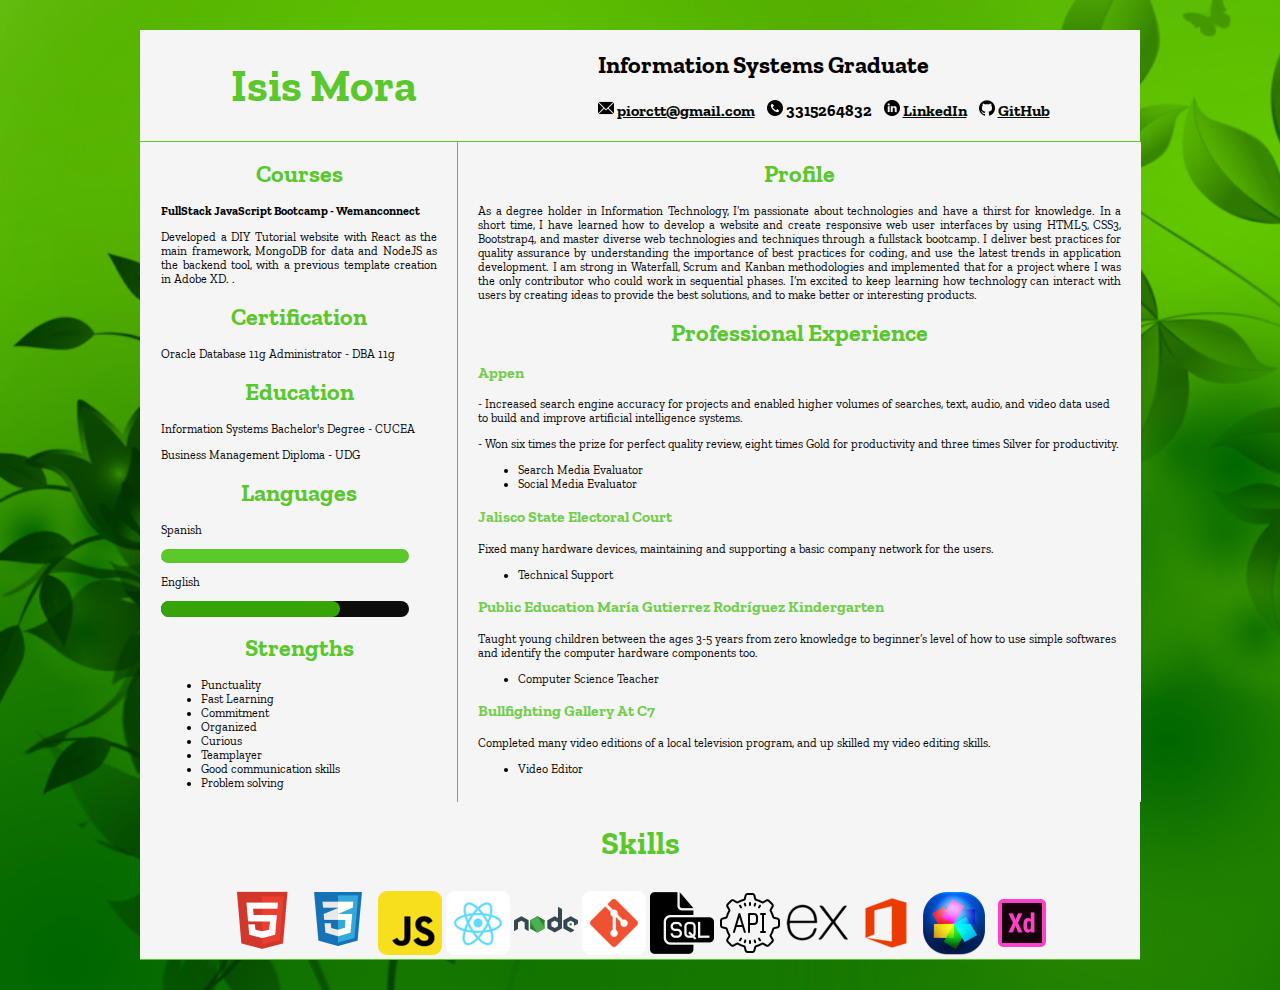
==== commit 1ed17b20: "Isis Resume" ====
--- a/index.html
+++ b/index.html
@@ -106,7 +106,6 @@
             <img src="img/html5.png" class="icons">
             <img src="img/css3.png" class="icons">
             <img src="img/javascript.png" class="icons">
-            <img src="img/angular.png" class="icons">
             <img src="img/react.png" class="icons">
             <img src="img/nodejs.png" class="icons">
             <img src="img/git2.png" class="icons">
